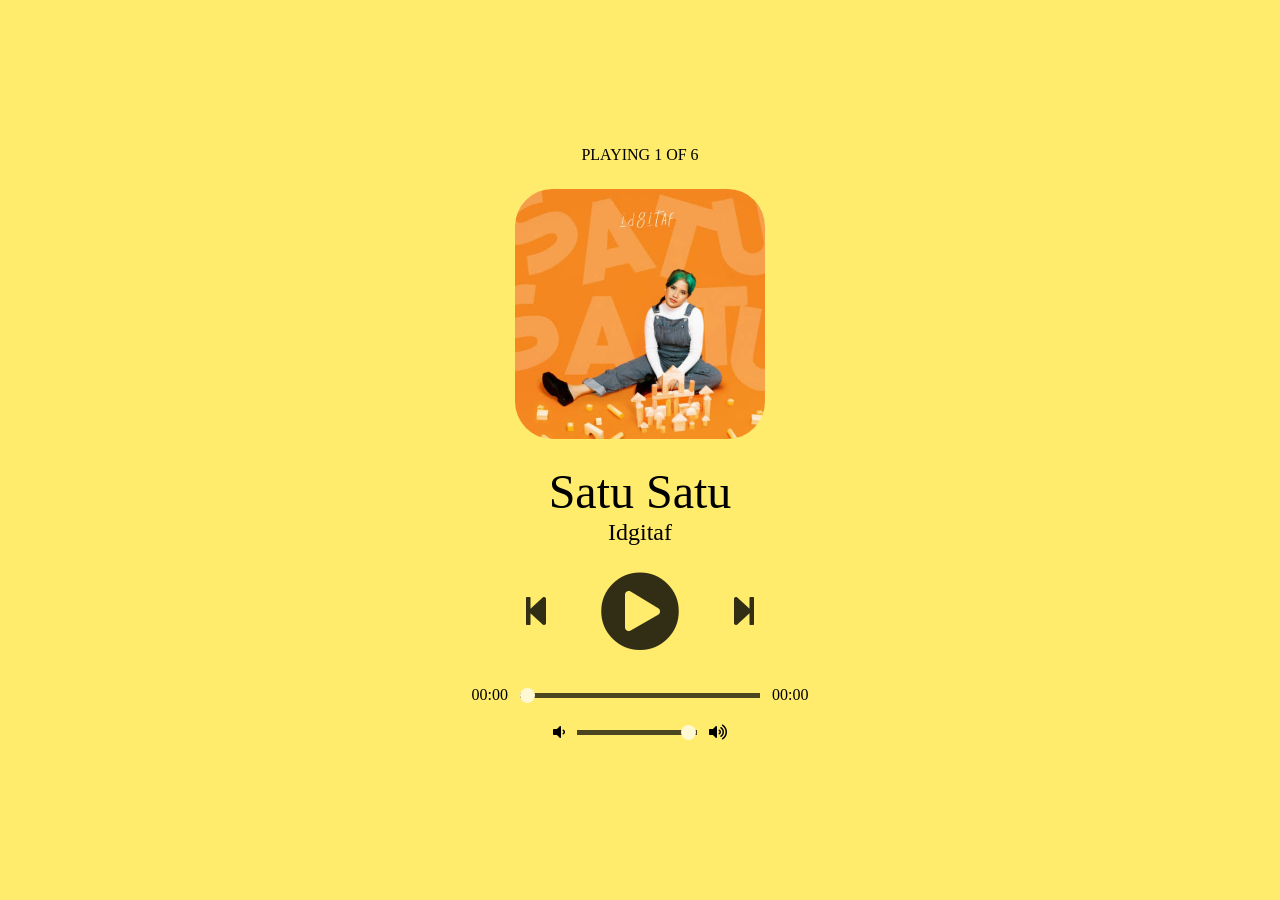
==== music.html @ d5773506 "feat: initial commit" ====
<!DOCTYPE html>
<html lang="en">
<head>
  <title>Simple Music Player</title>
  <!-- Load FontAwesome icons -->
  <link rel="stylesheet"
        href=
"https://cdnjs.cloudflare.com/ajax/libs/font-awesome/5.13.0/css/all.min.css">
 
  <!-- Load the custom CSS style file -->
  <link rel="stylesheet" type="text/css" href="style.css">
</head>
<body>
  <div class="player">
 
    <!-- Define the section for displaying details -->
    <div class="details">
      <div class="now-playing">PLAYING x OF y</div>
      <div class="track-art"></div>
      <div class="track-name">Track Name</div>
      <div class="track-artist">Track Artist</div>
    </div>
 
    <!-- Define the section for displaying track buttons -->
    <div class="buttons">
      <div class="prev-track" onclick="prevTrack()">
        <i class="fa fa-step-backward fa-2x"></i>
      </div>
      <div class="playpause-track" onclick="playpauseTrack()">
        <i class="fa fa-play-circle fa-5x"></i>
      </div>
      <div class="next-track" onclick="nextTrack()">
        <i class="fa fa-step-forward fa-2x"></i>
      </div>
    </div>
 
    <!-- Define the section for displaying the seek slider-->
    <div class="slider_container">
      <div class="current-time">00:00</div>
      <input type="range" min="1" max="100"
        value="0" class="seek_slider" onchange="seekTo()">
      <div class="total-duration">00:00</div>
    </div>
 
    <!-- Define the section for displaying the volume slider-->
    <div class="slider_container">
      <i class="fa fa-volume-down"></i>
      <input type="range" min="1" max="100"
        value="99" class="volume_slider" onchange="setVolume()">
      <i class="fa fa-volume-up"></i>
    </div>
  </div>
 
  <!-- Load the main script for the player -->
  <script src="main.js"></script>
</body>
</html>
---- style.css ----
body {
    background-color: lightgreen;
   
    /* Smoothly transition the background color */
    transition: background-color .5s;
  }
   
  /* Using flex with the column direction to
     align items in a vertical direction */
  .player {
    height: 95vh;
    display: flex;
    align-items: center;
    flex-direction: column;
    justify-content: center;
  }
   
  .details {
    display: flex;
    align-items: center;
    flex-direction: column;
    justify-content: center;
    margin-top: 25px;
  }
   
  .track-art {
    margin: 25px;
    height: 250px;
    width: 250px;
    background-image: URL(
       "https://source.unsplash.com/Qrspubmx6kE/640x360");
    background-size: cover;
    background-position: center;
    border-radius: 15%;
  }
   
  /* Changing the font sizes to suitable ones */
  .now-playing {
    font-size: 1rem;
  }
   
  .track-name {
    font-size: 3rem;
  }
   
  .track-artist {
    font-size: 1.5rem;
  }
   
  /* Using flex with the row direction to
     align items in a horizontal direction */
  .buttons {
    display: flex;
    flex-direction: row;
    align-items: center;
  }
   
  .playpause-track,
  .prev-track,
  .next-track {
    padding: 25px;
    opacity: 0.8;
   
    /* Smoothly transition the opacity */
    transition: opacity .2s;
  }
   
  /* Change the opacity when mouse is hovered */
  .playpause-track:hover,
  .prev-track:hover,
  .next-track:hover {
    opacity: 1.0;
  }
   
  /* Define the slider width so that it scales properly */
  .slider_container {
    width: 75%;
    max-width: 400px;
    display: flex;
    justify-content: center;
    align-items: center;
  }
   
  /* Modify the appearance of the slider */
  .seek_slider, .volume_slider {
    -webkit-appearance: none;
    -moz-appearance: none;
    appearance: none;
    height: 5px;
    background: black;
    opacity: 0.7;
    -webkit-transition: .2s;
    transition: opacity .2s;
  }
   
  /* Modify the appearance of the slider thumb */
  .seek_slider::-webkit-slider-thumb,
  .volume_slider::-webkit-slider-thumb {
    -webkit-appearance: none;
    -moz-appearance: none;
    appearance: none;
    width: 15px;
    height: 15px;
    background: white;
    cursor: pointer;
    border-radius: 50%;
  }
   
  /* Change the opacity when mouse is hovered */
  .seek_slider:hover,
  .volume_slider:hover {
    opacity: 1.0;
  }
   
  .seek_slider {
    width: 60%;
  }
   
  .volume_slider {
    width: 30%;
  }
   
  .current-time,
  .total-duration {
    padding: 10px;
  }
   
  i.fa-volume-down,
  i.fa-volume-up {
    padding: 10px;
  }
   
  /* Change the mouse cursor to a pointer
     when hovered over */
  i.fa-play-circle,
  i.fa-pause-circle,
  i.fa-step-forward,
  i.fa-step-backward {
    cursor: pointer;
  }
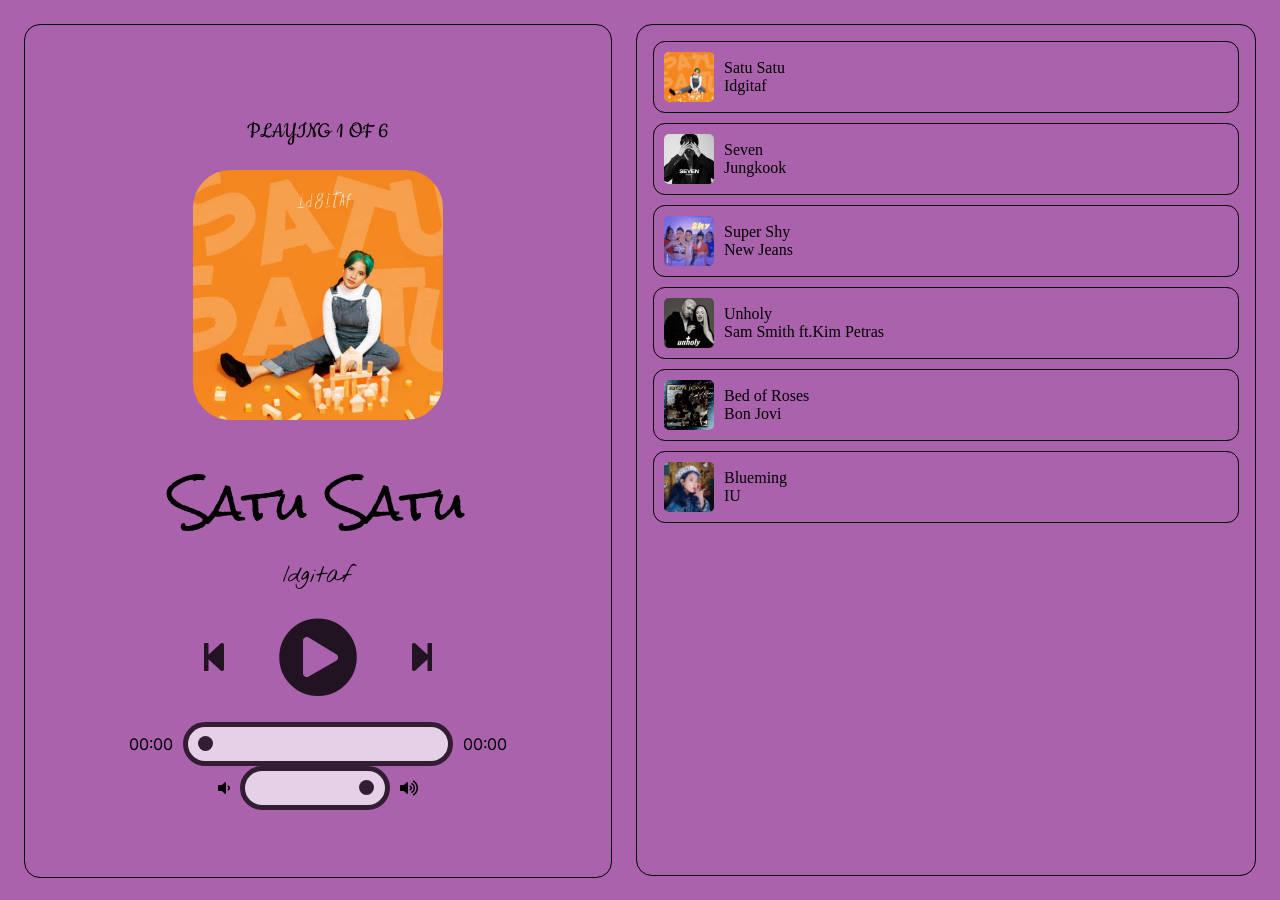
==== commit 83e6850a: "feat: update ui" ====
--- a/music.html
+++ b/music.html
@@ -1,57 +1,77 @@
 <!DOCTYPE html>
 <html lang="en">
-<head>
-  <title>Simple Music Player</title>
-  <!-- Load FontAwesome icons -->
-  <link rel="stylesheet"
-        href=
-"https://cdnjs.cloudflare.com/ajax/libs/font-awesome/5.13.0/css/all.min.css">
- 
-  <!-- Load the custom CSS style file -->
-  <link rel="stylesheet" type="text/css" href="style.css">
-</head>
-<body>
-  <div class="player">
- 
-    <!-- Define the section for displaying details -->
-    <div class="details">
-      <div class="now-playing">PLAYING x OF y</div>
-      <div class="track-art"></div>
-      <div class="track-name">Track Name</div>
-      <div class="track-artist">Track Artist</div>
-    </div>
- 
-    <!-- Define the section for displaying track buttons -->
-    <div class="buttons">
-      <div class="prev-track" onclick="prevTrack()">
-        <i class="fa fa-step-backward fa-2x"></i>
+  <head>
+    <title>Simple Music Player</title>
+    <!-- Load FontAwesome icons -->
+    <link
+      rel="stylesheet"
+      href="https://cdnjs.cloudflare.com/ajax/libs/font-awesome/5.13.0/css/all.min.css"
+    />
+    <link rel="preconnect" href="https://fonts.googleapis.com" />
+    <link rel="preconnect" href="https://fonts.gstatic.com" crossorigin />
+    <link
+      href="https://fonts.googleapis.com/css2?family=Cookie&family=Inter&family=Nothing+You+Could+Do&family=Rock+Salt&display=swap"
+      rel="stylesheet"
+    />
+
+    <!-- Load the custom CSS style file -->
+    <link rel="stylesheet" type="text/css" href="style.css" />
+  </head>
+  <body>
+    <div class="player">
+      <!-- Define the section for displaying details -->
+      <div class="details">
+        <div class="now-playing">PLAYING x OF y</div>
+        <div class="track-art"></div>
+        <div class="track-name">Track Name</div>
+        <div class="track-artist">Track Artist</div>
       </div>
-      <div class="playpause-track" onclick="playpauseTrack()">
-        <i class="fa fa-play-circle fa-5x"></i>
+
+      <!-- Define the section for displaying track buttons -->
+      <div class="buttons">
+        <div class="prev-track" onclick="prevTrack()">
+          <i class="fa fa-step-backward fa-2x"></i>
+        </div>
+        <div class="playpause-track" onclick="playpauseTrack()">
+          <i class="fa fa-play-circle fa-5x"></i>
+        </div>
+        <div class="next-track" onclick="nextTrack()">
+          <i class="fa fa-step-forward fa-2x"></i>
+        </div>
       </div>
-      <div class="next-track" onclick="nextTrack()">
-        <i class="fa fa-step-forward fa-2x"></i>
+
+      <!-- Define the section for displaying the seek slider-->
+      <div class="slider_container">
+        <div class="current-time">00:00</div>
+        <input
+          type="range"
+          min="1"
+          max="100"
+          value="0"
+          class="seek_slider"
+          onchange="seekTo()"
+        />
+        <div class="total-duration">00:00</div>
+      </div>
+
+      <!-- Define the section for displaying the volume slider-->
+      <div class="slider_container">
+        <i class="fa fa-volume-down"></i>
+        <input
+          type="range"
+          min="1"
+          max="100"
+          value="99"
+          class="volume_slider"
+          onchange="setVolume()"
+        />
+        <i class="fa fa-volume-up"></i>
       </div>
     </div>
- 
-    <!-- Define the section for displaying the seek slider-->
-    <div class="slider_container">
-      <div class="current-time">00:00</div>
-      <input type="range" min="1" max="100"
-        value="0" class="seek_slider" onchange="seekTo()">
-      <div class="total-duration">00:00</div>
-    </div>
- 
-    <!-- Define the section for displaying the volume slider-->
-    <div class="slider_container">
-      <i class="fa fa-volume-down"></i>
-      <input type="range" min="1" max="100"
-        value="99" class="volume_slider" onchange="setVolume()">
-      <i class="fa fa-volume-up"></i>
-    </div>
-  </div>
- 
-  <!-- Load the main script for the player -->
-  <script src="main.js"></script>
-</body>
-</html>+
+    <div class="playlist"></div>
+
+    <!-- Load the main script for the player -->
+    <script src="main.js"></script>
+  </body>
+</html>
--- a/style.css
+++ b/style.css
@@ -1,140 +1,207 @@
+* {
+  padding: 0;
+  margin: 0;
+}
+
 body {
-    background-color: lightgreen;
-   
-    /* Smoothly transition the background color */
-    transition: background-color .5s;
-  }
-   
-  /* Using flex with the column direction to
+  background-color: lightgreen;
+  transition: background-color 0.5s;
+  display: flex;
+  flex: 1;
+  gap: 24px;
+  padding: 24px;
+  height: calc(100vh - 48px);
+}
+
+/* Using flex with the column direction to
      align items in a vertical direction */
-  .player {
-    height: 95vh;
-    display: flex;
-    align-items: center;
-    flex-direction: column;
-    justify-content: center;
-  }
-   
-  .details {
-    display: flex;
-    align-items: center;
-    flex-direction: column;
-    justify-content: center;
-    margin-top: 25px;
-  }
-   
-  .track-art {
-    margin: 25px;
-    height: 250px;
-    width: 250px;
-    background-image: URL(
-       "https://source.unsplash.com/Qrspubmx6kE/640x360");
-    background-size: cover;
-    background-position: center;
-    border-radius: 15%;
-  }
-   
-  /* Changing the font sizes to suitable ones */
-  .now-playing {
-    font-size: 1rem;
-  }
-   
-  .track-name {
-    font-size: 3rem;
-  }
-   
-  .track-artist {
-    font-size: 1.5rem;
-  }
-   
-  /* Using flex with the row direction to
+.player {
+  height: 100%;
+  display: flex;
+  align-items: center;
+  flex-direction: column;
+  justify-content: center;
+  flex: 1;
+  border: 1px solid black;
+  border-radius: 16px;
+}
+
+.details {
+  display: flex;
+  align-items: center;
+  flex-direction: column;
+  justify-content: center;
+  margin-top: 25px;
+}
+
+.track-art {
+  margin: 25px;
+  height: 250px;
+  width: 250px;
+  background-image: URL('https://source.unsplash.com/Qrspubmx6kE/640x360');
+  background-size: cover;
+  background-position: center;
+  border-radius: 15%;
+}
+
+/* Changing the font sizes to suitable ones */
+.now-playing {
+  font-size: 1.5rem;
+  font-family: 'Cookie', cursive;
+}
+
+.track-name {
+  font-size: 3rem;
+  font-family: 'Rock Salt', cursive;
+}
+
+.track-artist {
+  font-size: 1.5rem;
+  font-family: 'Nothing You Could Do', cursive;
+}
+
+/* Using flex with the row direction to
      align items in a horizontal direction */
-  .buttons {
-    display: flex;
-    flex-direction: row;
-    align-items: center;
-  }
-   
-  .playpause-track,
-  .prev-track,
-  .next-track {
-    padding: 25px;
-    opacity: 0.8;
-   
-    /* Smoothly transition the opacity */
-    transition: opacity .2s;
-  }
-   
-  /* Change the opacity when mouse is hovered */
-  .playpause-track:hover,
-  .prev-track:hover,
-  .next-track:hover {
-    opacity: 1.0;
-  }
-   
-  /* Define the slider width so that it scales properly */
-  .slider_container {
-    width: 75%;
-    max-width: 400px;
-    display: flex;
-    justify-content: center;
-    align-items: center;
-  }
-   
-  /* Modify the appearance of the slider */
-  .seek_slider, .volume_slider {
-    -webkit-appearance: none;
-    -moz-appearance: none;
-    appearance: none;
-    height: 5px;
-    background: black;
-    opacity: 0.7;
-    -webkit-transition: .2s;
-    transition: opacity .2s;
-  }
-   
-  /* Modify the appearance of the slider thumb */
-  .seek_slider::-webkit-slider-thumb,
-  .volume_slider::-webkit-slider-thumb {
-    -webkit-appearance: none;
-    -moz-appearance: none;
-    appearance: none;
-    width: 15px;
-    height: 15px;
-    background: white;
-    cursor: pointer;
-    border-radius: 50%;
-  }
-   
-  /* Change the opacity when mouse is hovered */
-  .seek_slider:hover,
-  .volume_slider:hover {
-    opacity: 1.0;
-  }
-   
-  .seek_slider {
-    width: 60%;
-  }
-   
-  .volume_slider {
-    width: 30%;
-  }
-   
-  .current-time,
-  .total-duration {
-    padding: 10px;
-  }
-   
-  i.fa-volume-down,
-  i.fa-volume-up {
-    padding: 10px;
-  }
-   
-  /* Change the mouse cursor to a pointer
+.buttons {
+  display: flex;
+  flex-direction: row;
+  align-items: center;
+}
+
+.playpause-track,
+.prev-track,
+.next-track {
+  padding: 25px;
+  opacity: 0.8;
+
+  /* Smoothly transition the opacity */
+  transition: opacity 0.2s;
+}
+
+/* Change the opacity when mouse is hovered */
+.playpause-track:hover,
+.prev-track:hover,
+.next-track:hover {
+  opacity: 1;
+}
+
+/* Define the slider width so that it scales properly */
+.slider_container {
+  width: 75%;
+  max-width: 400px;
+  display: flex;
+  justify-content: center;
+  align-items: center;
+  font-family: 'Inter', sans-serif;
+}
+
+/* Modify the appearance of the slider */
+.seek_slider,
+.volume_slider {
+  -webkit-appearance: none;
+  -moz-appearance: none;
+  appearance: none;
+  height: 5px;
+  background: black;
+  opacity: 0.7;
+  -webkit-transition: 0.2s;
+  transition: opacity 0.2s;
+}
+
+/* Modify the appearance of the slider thumb */
+.seek_slider::-webkit-slider-thumb,
+.volume_slider::-webkit-slider-thumb {
+  -webkit-appearance: none;
+  -moz-appearance: none;
+  appearance: none;
+  width: 15px;
+  height: 15px;
+  background: white;
+  cursor: pointer;
+  border-radius: 50%;
+}
+
+/* Change the opacity when mouse is hovered */
+.seek_slider:hover,
+.volume_slider:hover {
+  opacity: 1;
+}
+
+.seek_slider {
+  width: 60%;
+  height: 26px;
+  padding: 4px 10px;
+  border-radius: 100px;
+  background: white;
+  border: 5px solid black;
+}
+
+.seek_slider::-webkit-slider-thumb {
+  background-color: black;
+}
+
+.volume_slider {
+  width: 30%;
+  height: 26px;
+  padding: 4px 10px;
+  border-radius: 100px;
+  background: white;
+  border: 5px solid black;
+}
+
+.volume_slider::-webkit-slider-thumb {
+  background-color: black;
+}
+
+.current-time,
+.total-duration {
+  padding: 10px;
+}
+
+i.fa-volume-down,
+i.fa-volume-up {
+  padding: 10px;
+}
+
+/* Change the mouse cursor to a pointer
      when hovered over */
-  i.fa-play-circle,
-  i.fa-pause-circle,
-  i.fa-step-forward,
-  i.fa-step-backward {
-    cursor: pointer;
-  }+i.fa-play-circle,
+i.fa-pause-circle,
+i.fa-step-forward,
+i.fa-step-backward {
+  cursor: pointer;
+}
+
+.playlist {
+  flex: 1;
+  border: 1px solid black;
+  padding: 16px;
+  border-radius: 16px;
+}
+
+.playlist-item {
+  display: flex;
+  align-items: center;
+  margin-bottom: 10px;
+  cursor: pointer;
+  padding: 10px;
+  border: 1px solid black;
+  border-radius: 12px;
+  transition: background-color 0.3s;
+}
+
+.playlist-item:hover {
+  background-color: rgba(0, 0, 0, 0.1);
+}
+
+.playlist-art {
+  width: 50px;
+  height: 50px;
+  margin-right: 10px;
+  object-fit: cover;
+  border-radius: 5px;
+}
+
+.playlist-details {
+  flex-grow: 1;
+}
